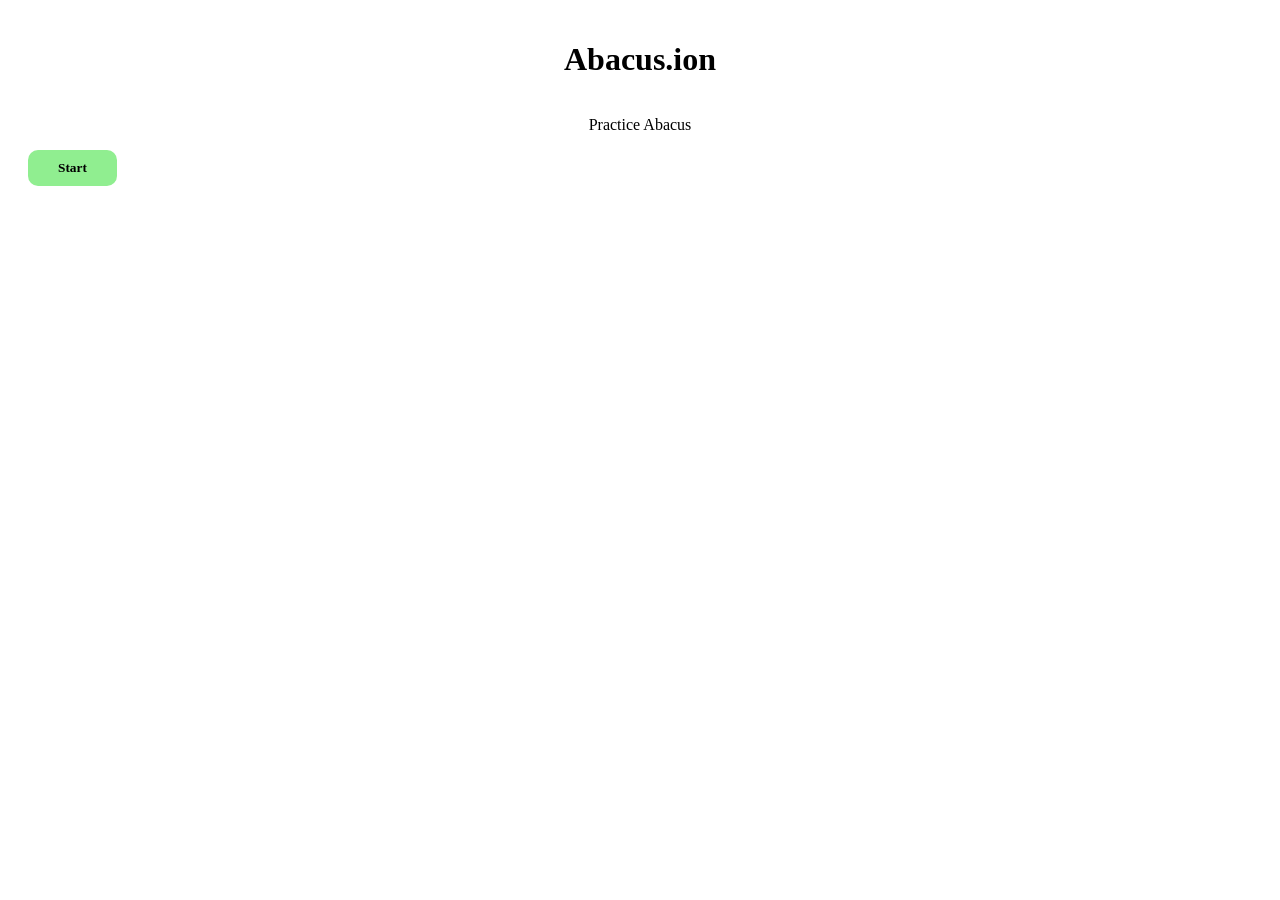
==== index.html @ 9b95811b "Add files via upload" ====
<!DOCTYPE html>
<html lang="en">
	<head>
		<title>Abacus.ion</title>
		<link rel="stylesheet" href="style.css">
	</head>
	<body class="body">
		<div class="container">
			<h1 class="heading">Abacus.ion</h1>
			<p>Practice Abacus</p>
		</div>
		<div class="practice">
			<a href="practice.html"><button class="btn"><b>Start</b></button></a>
		</div>
	</body>
	<script>
		localStorage.clear();
	</script>
</html>
---- style.css ----
// Stylesheet

* {
	padding: 0px 0px;
	margin: 0px 0px;
}

.container {
	text-align: center;
	display: flex;
	flex-direction: column;
	justify-content: center;
	align-items: center;
	margin-top: 20px;
	font-family: Comic Sans MS;
}

.practice {
	margin-left: 20px;
}

.btn {
	padding: 10px 30px;
	font-family: Comic Sans MS;
	background-color: lightgreen;
	border: none;
	border-radius: 10px;
	cursor: pointer;
}

.p-container {
	margin-left: 20px;
}
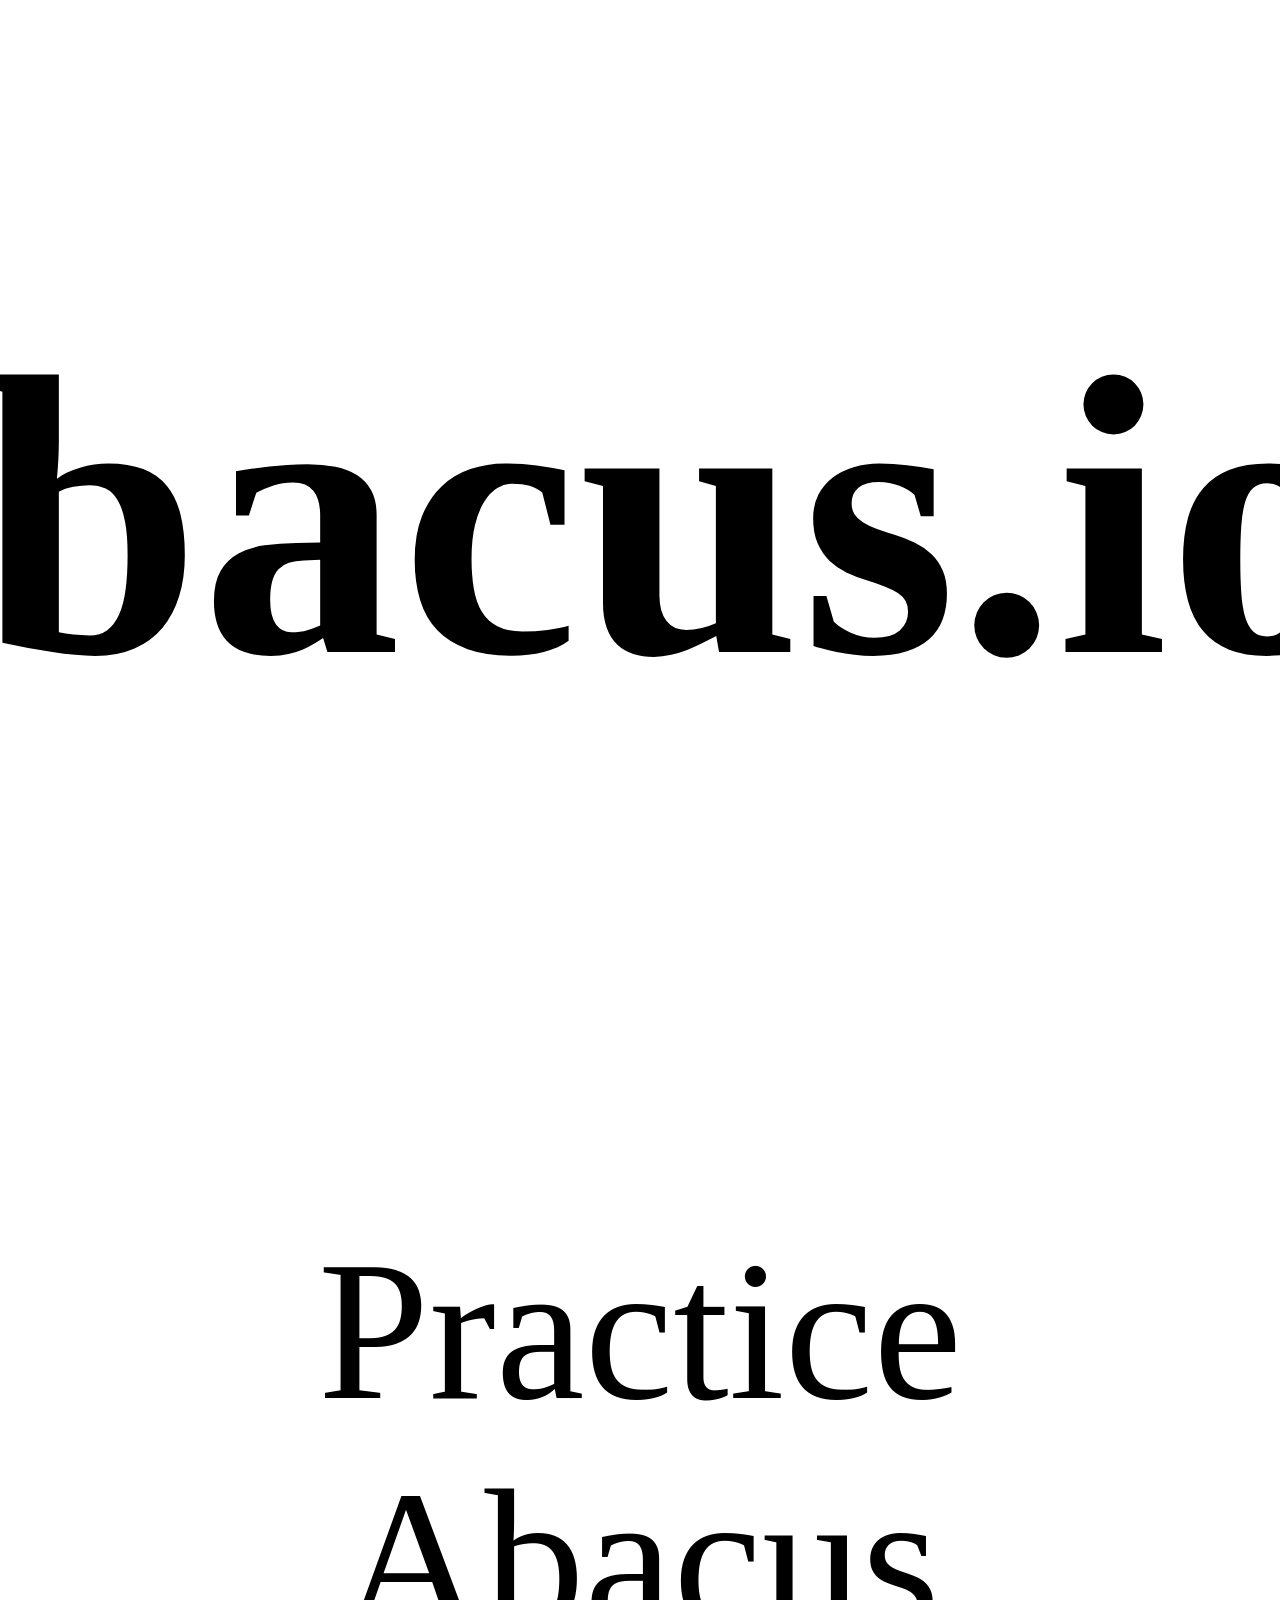
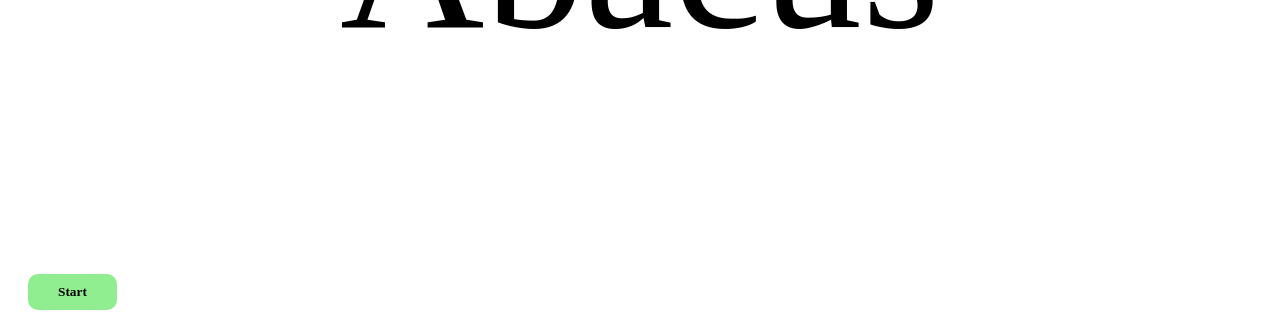
==== commit 299b9288: "Add files via upload" ====
--- a/index.html
+++ b/index.html
@@ -3,6 +3,7 @@
 	<head>
 		<title>Abacus.ion</title>
 		<link rel="stylesheet" href="style.css">
+		<meta name="viewport" content="width=device-width, initial-scale=1.0">
 	</head>
 	<body class="body">
 		<div class="container">
--- a/style.css
+++ b/style.css
@@ -1,8 +1,9 @@
 // Stylesheet
 
-* {
+.container {
 	padding: 0px 0px;
 	margin: 0px 0px;
+	font-size: 400px;
 }
 
 .container {
@@ -13,6 +14,7 @@
 	align-items: center;
 	margin-top: 20px;
 	font-family: Comic Sans MS;
+	font-size: 200px;
 }
 
 .practice {
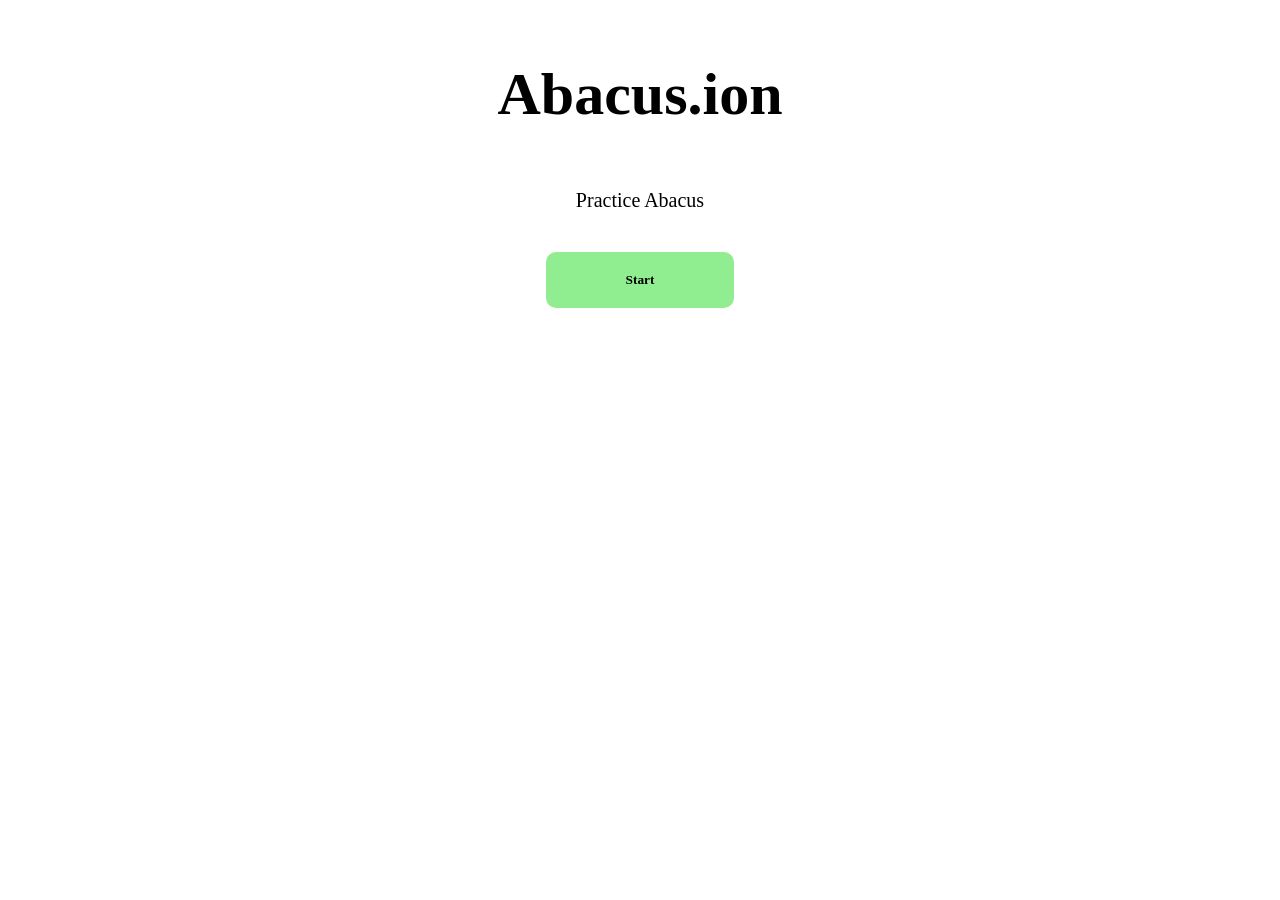
==== commit c4da5e4c: "Add files via upload" ====
--- a/index.html
+++ b/index.html
@@ -9,8 +9,6 @@
 		<div class="container">
 			<h1 class="heading">Abacus.ion</h1>
 			<p>Practice Abacus</p>
-		</div>
-		<div class="practice">
 			<a href="practice.html"><button class="btn"><b>Start</b></button></a>
 		</div>
 	</body>
--- a/style.css
+++ b/style.css
@@ -1,9 +1,8 @@
 // Stylesheet
 
-.container {
-	padding: 0px 0px;
-	margin: 0px 0px;
-	font-size: 400px;
+* {
+	padding: 0 0;
+	margin: 0 0;
 }
 
 .container {
@@ -14,15 +13,19 @@
 	align-items: center;
 	margin-top: 20px;
 	font-family: Comic Sans MS;
-	font-size: 200px;
 }
 
-.practice {
-	margin-left: 20px;
+.container h1 {
+	font-size: 60px;
+}
+
+.container p {
+	font-size: 20px;
 }
 
 .btn {
-	padding: 10px 30px;
+	margin-top: 20px;
+	padding: 20px 80px;
 	font-family: Comic Sans MS;
 	background-color: lightgreen;
 	border: none;
@@ -32,4 +35,13 @@
 
 .p-container {
 	margin-left: 20px;
+}
+
+.p-container p {
+	font-size: 18px;
+	font-family: Comic Sans MS;
+}
+
+#inp {
+	font-size: 32px;
 }
